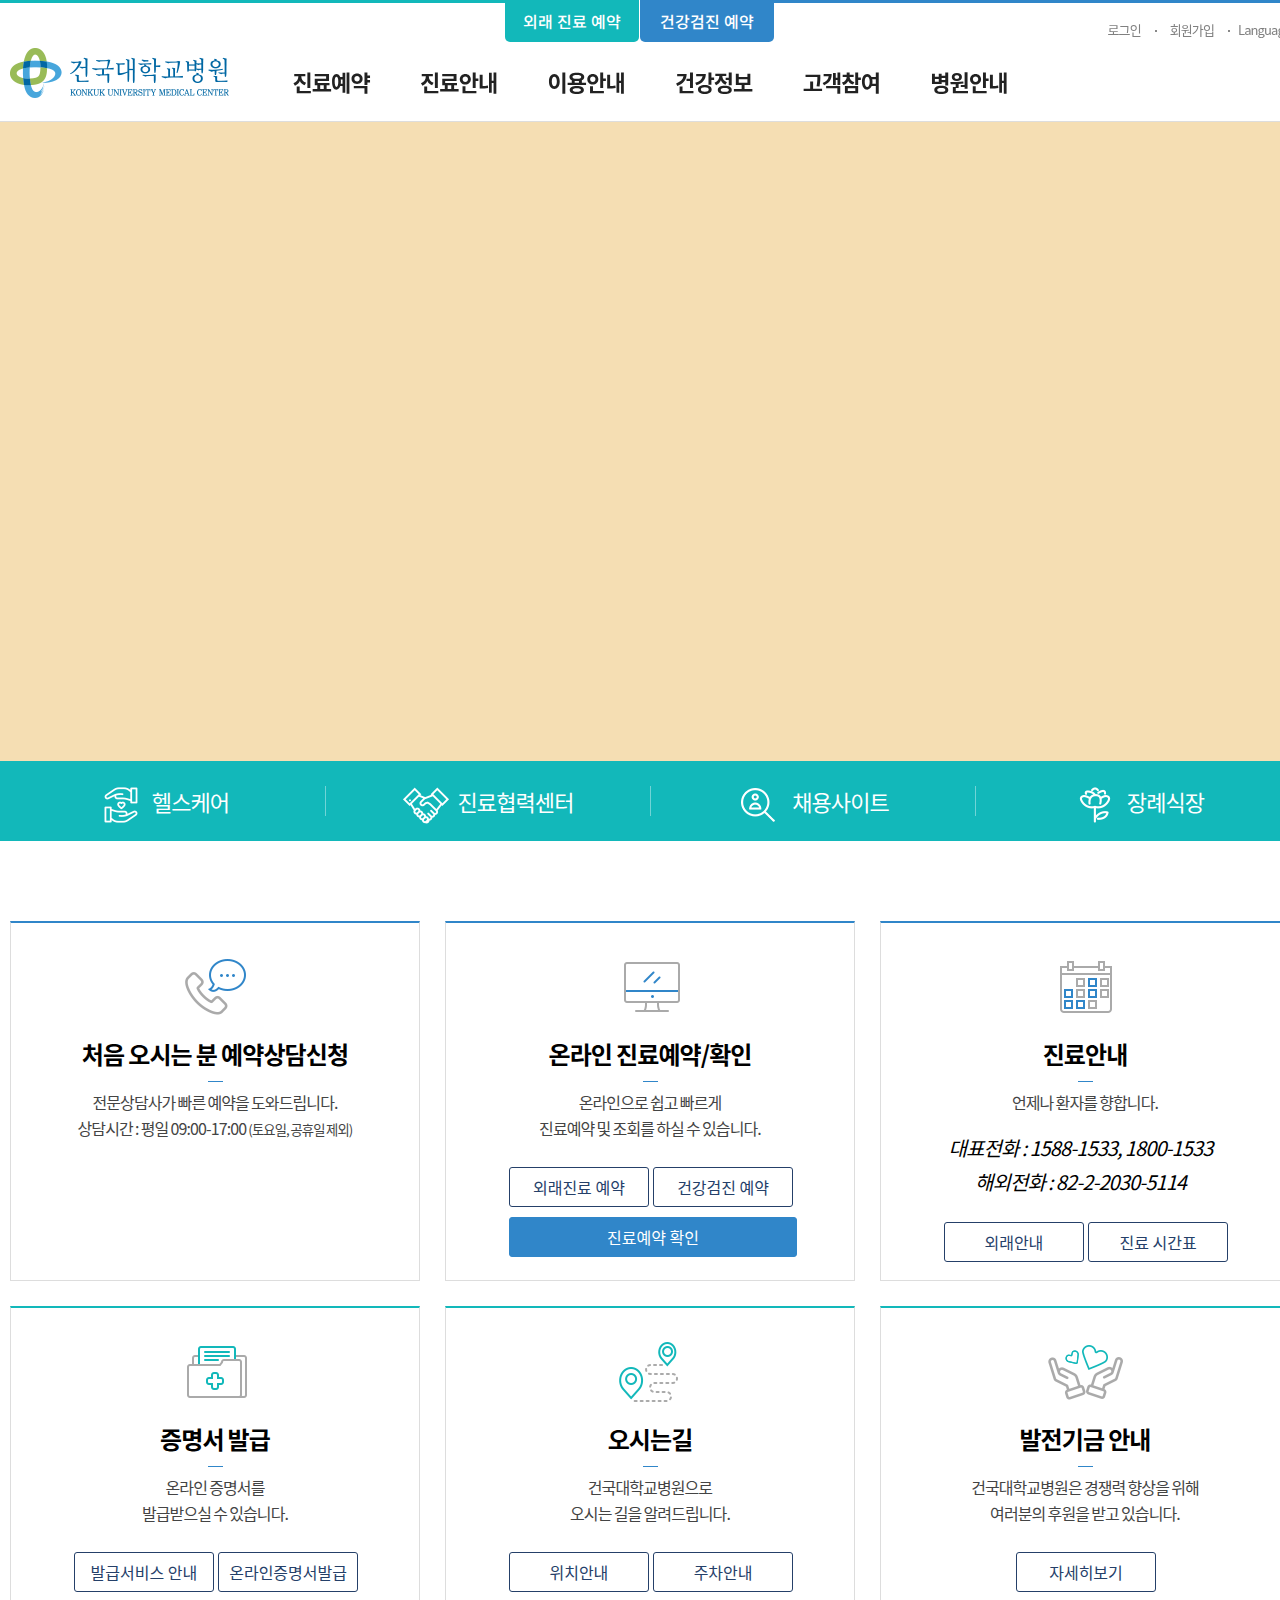
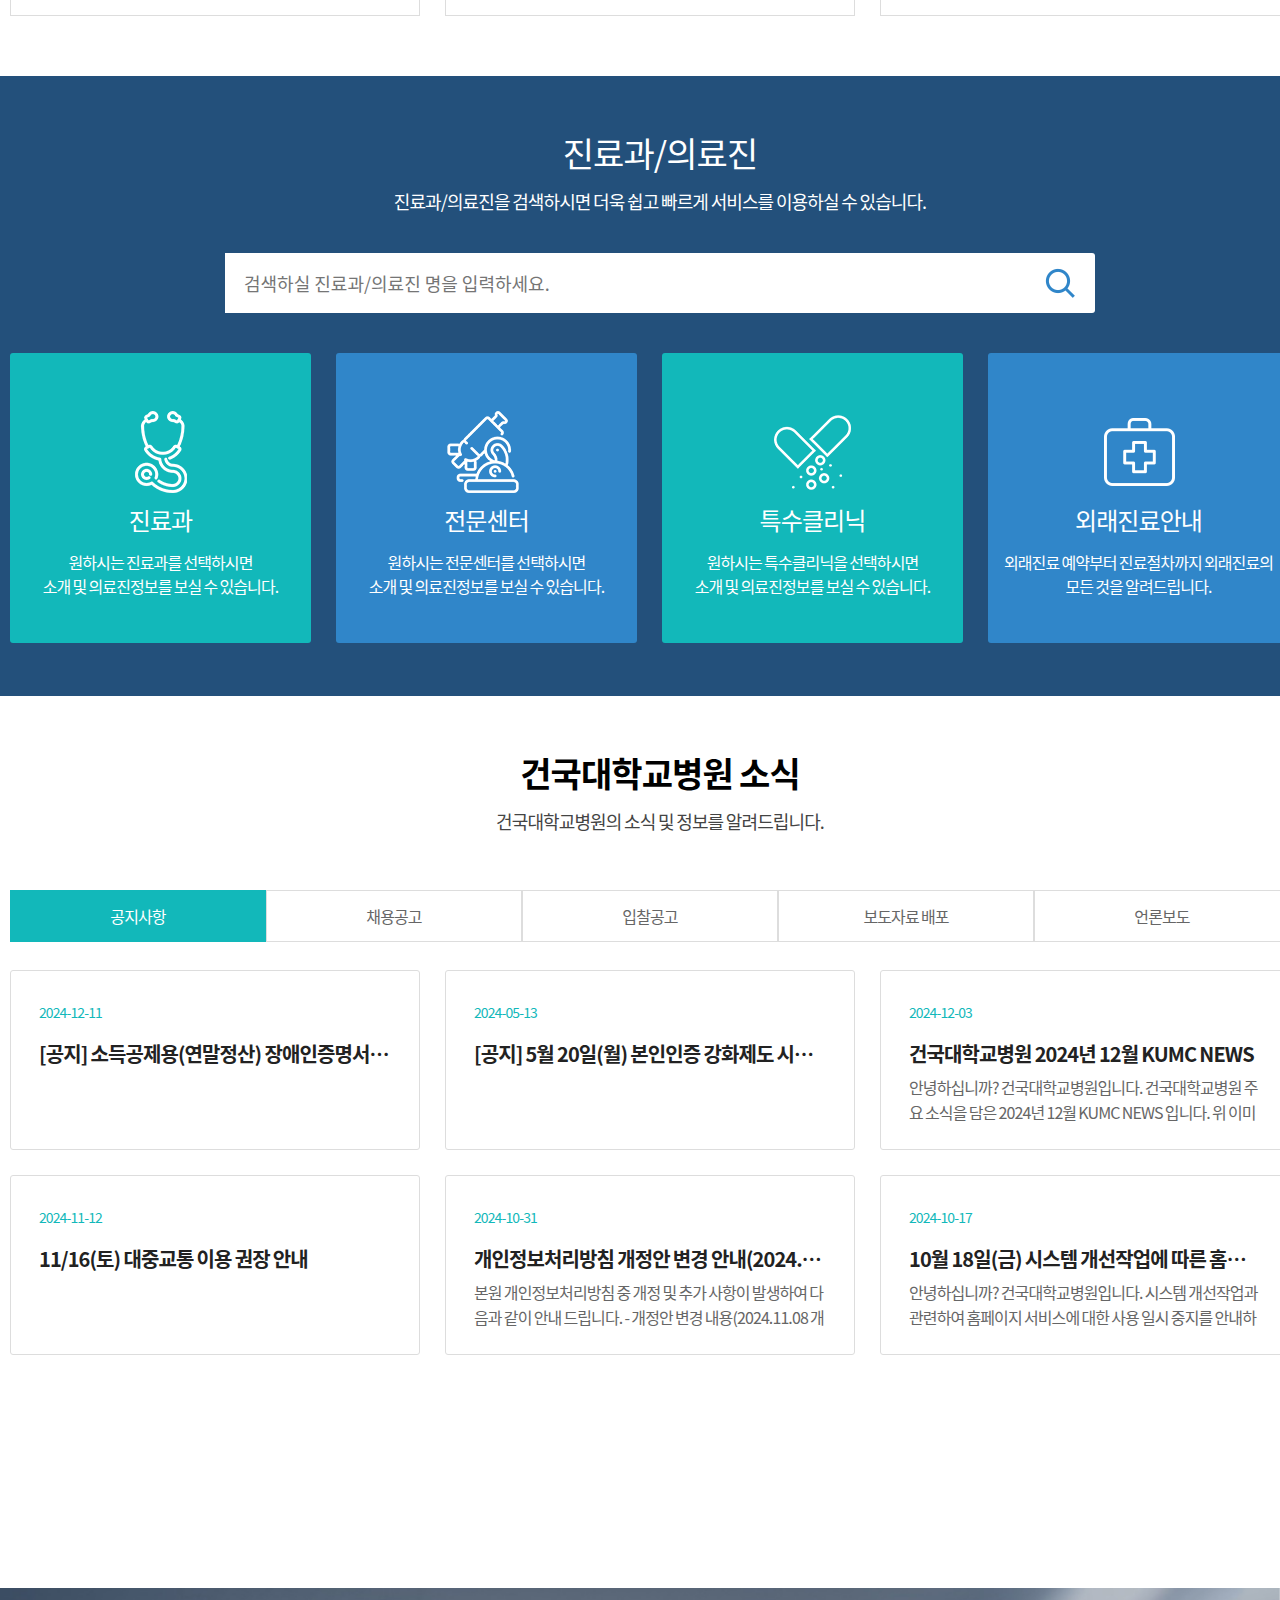
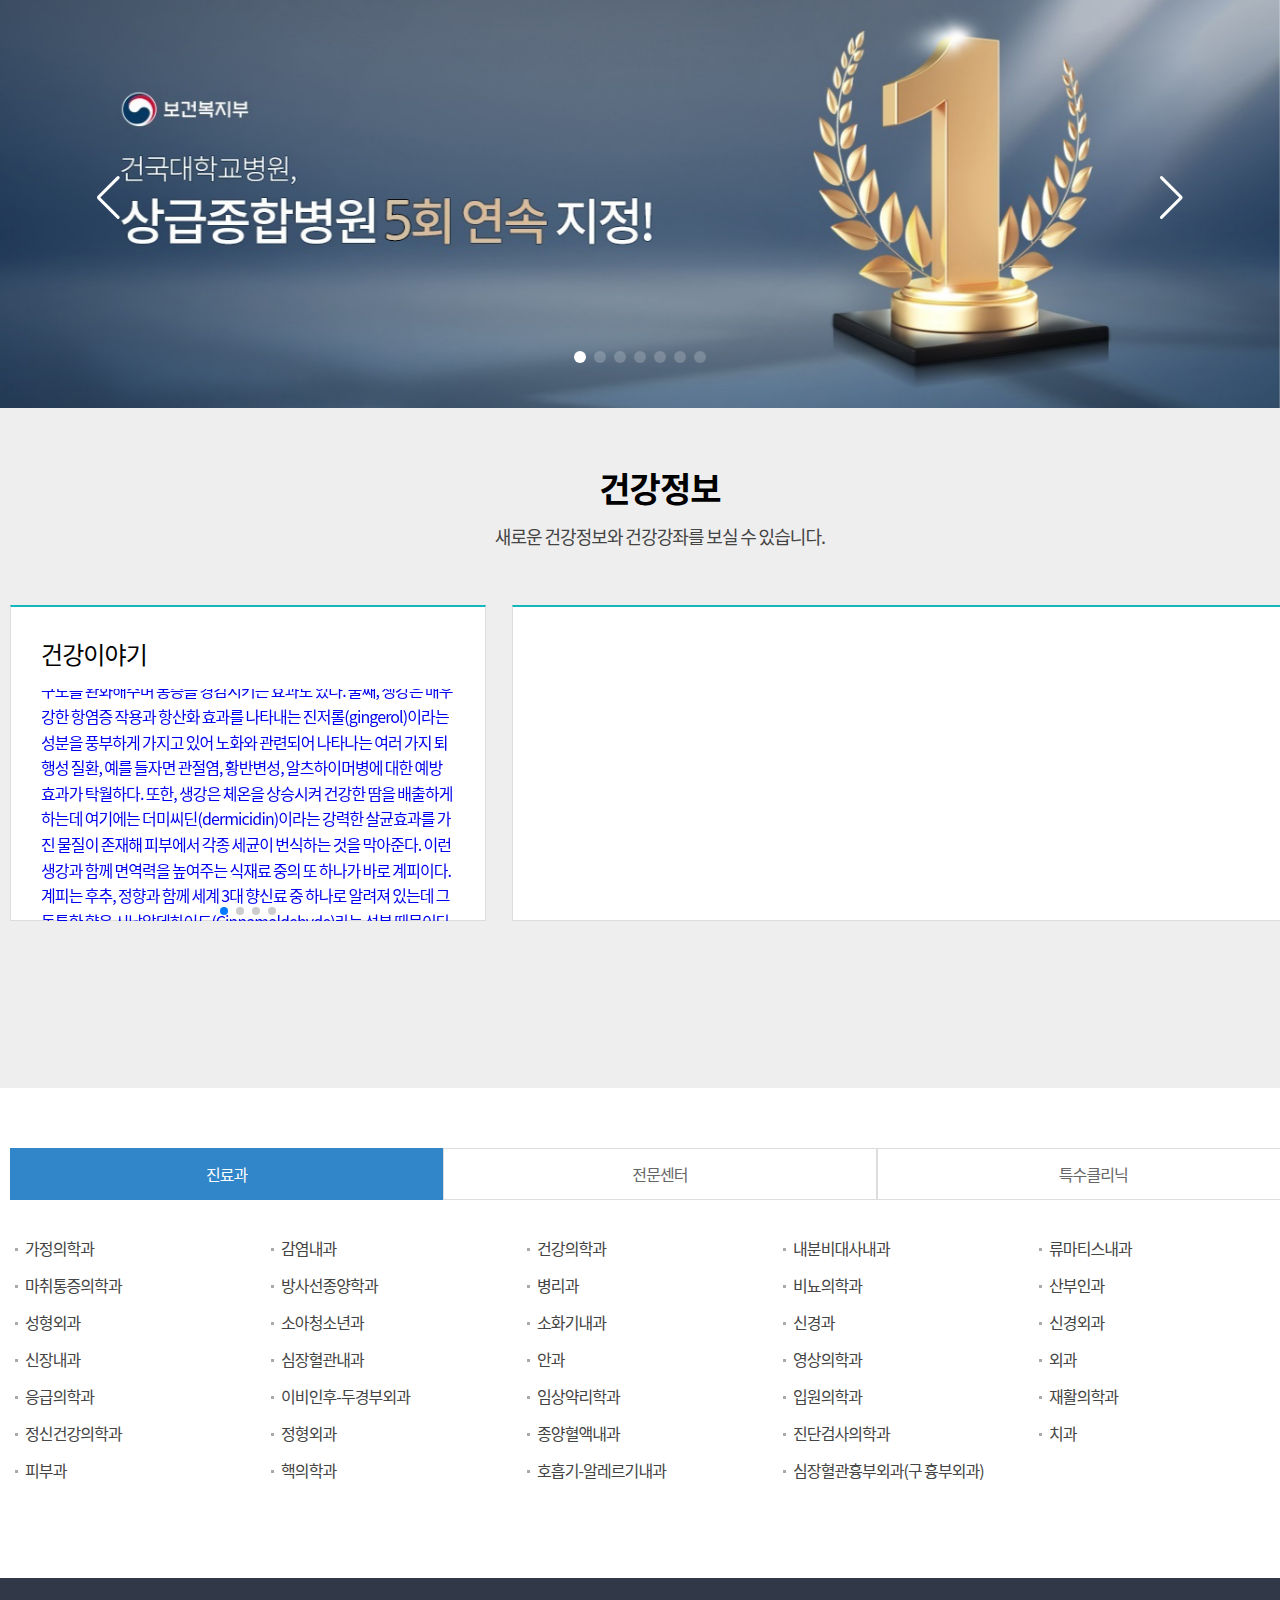
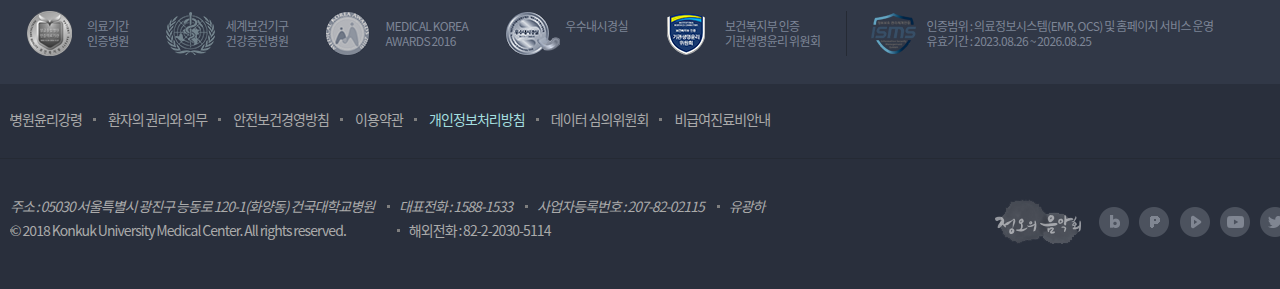
==== index.html @ d21f50d8 "Initial commit" ====
<!DOCTYPE html>
<html lang="en">

<head>
  <meta charset="UTF-8" />
  <meta name="viewport" content="width=device-width, initial-scale=1.0" />
  <title>건국대학교 병원-포폴</title>
  <link rel="stylesheet" href="https://cdn.jsdelivr.net/npm/swiper@11/swiper-bundle.min.css" />
  <link rel="stylesheet" href="./css/style.css" />
  <link rel="stylesheet" href="./css/icon_position.css">
</head>

<body>
  <div id="wrap">
    <header id="header">
      <div class="top-left">
        <button type="button" class="top-btn1">외래 진료 예약</button>
      </div>
      <div class="top-right">
        <button type="button" class="top-btn2">건강검진 예약</button>
      </div>
      <div class="inner">
        <h1 class="logo">
          <a href="./index.html"><img src="./img/logo.png" alt="건국대학교 병원 로고" /></a>
        </h1>
        <ul class="topmenu">
          <li><a href="#">로그인</a></li>
          <li><a href="#">회원가입</a></li>
          <li class="lang"><a href="#">Language</a></li>
        </ul>
        <nav id="gnb">
          <ul class="mainmenu">
            <li>
              <a href="#">진료예약</a>
              <div class="submenu-wrap" data-height="250">
                <div class="inner">
                  <div class="submenu">
                    <h3>진료예약</h3>
                    <div class="des">
                      <ul>
                        <li><a href="#">진료예약</a></li>
                      </ul>
                    </div>
                  </div>
                </div>
              </div>
            </li>
            <li>
              <a href="./List.html">진료안내</a>
              <div class="submenu-wrap" data-height="400">
                <div class="inner">
                  <div class="submenu">
                    <h3>진료안내</h3>
                    <div class="des">
                      <ul>
                        <li><a href="#">진료안내</a></li>
                      </ul>
                    </div>
                  </div>
                </div>
              </div>
            </li>
            <li>
              <a href="#">이용안내</a>
              <div class="submenu-wrap" data-height="380">
                <div class="inner">
                  <div class="submenu">
                    <h3>이용안내</h3>
                    <div class="des">
                      <ul>
                        <li><a href="#">이용안내</a></li>
                      </ul>
                    </div>
                  </div>
                </div>
              </div>
            </li>
            <li>
              <a href="#">건강정보</a>
              <div class="submenu-wrap" data-height="600">
                <div class="inner">
                  <div class="submenu">
                    <h3>건강정보</h3>
                    <div class="des">
                      <ul>
                        <li><a href="#">건강정보</a></li>
                      </ul>
                    </div>
                  </div>
                </div>
              </div>
            </li>
            <li>
              <a href="#">고객참여</a>
              <div class="submenu-wrap" data-height="300">
                <div class="inner">
                  <div class="submenu">
                    <h3>고객참여</h3>
                    <div class="des">
                      <ul>
                        <li><a href="#">고객참여</a></li>
                      </ul>
                    </div>
                  </div>
                </div>
              </div>
            </li>
            <li>
              <a href="#">병원안내</a>
              <div class="submenu-wrap" data-height="500">
                <div class="inner">
                  <div class="submenu">
                    <h3>병원안내</h3>
                    <div class="des">
                      <ul>
                        <li><a href="#">병원안내</a></li>
                      </ul>
                    </div>
                  </div>
                </div>
              </div>
            </li>
          </ul>         
        </nav>
      </div>
    </header>
    <section id="slider">
      <div class="inner">
        <div class="mov-wrap">
          <div class="mainvideo">
            <video loop autoplay muted>
              <source src="./img/test.mp4" type="video/mp4">
            </video>
          </div>          
        </div>
      </div>
      <div class="sub-menu">
        <ul>
          <li><a href="#" class="img-01">헬스케어</a></li>
          <li><a href="#" class="img-02">진료협력센터</a></li>
          <li><a href="#" class="img-03">채용사이트</a></li>
          <li><a href="#" class="img-04">장례식장</a></li>
        </ul>
      </div>
    </section>
    <main id="content">
      <div class="inner">
        <div class="box-wrap">
          <div class="box">
            <h2 class="icon01">처음 오시는 분 예약상담신청</h2>
            <p>
              전문상담사가 빠른 예약을 도와드립니다. <br />
              상담시간 : 평일 09:00-17:00 <small>(토요일, 공휴일 제외)</small>
            </p>
            <div class="form">
              <form action="" method="post">
                <!-- form 만들어야 됨 -->
            </div>
          </div>
          <div class="box">
            <h2 class="icon02">온라인 진료예약/확인</h2>
            <p>
              온라인으로 쉽고 빠르게 <br />
              진료예약 및 조회를 하실 수 있습니다.
            </p>
            <div class="btnwrap">
              <div class="btn-T">
                <button type="button" class="button">외래진료 예약</button>
                <button type="button" class="button">건강검진 예약</button>
              </div>
              <div class="btn-B">
                <button type="button" class="button">진료예약 확인</button>
              </div>
            </div>
          </div>
          <div class="box">
            <h2 class="icon03">진료안내</h2>
            <p>
              언제나 환자를 향합니다.
            </p>
            <p class="num">
              <em>대표전화 : 1588-1533, 1800-1533</em><br>
              <em>해외전화 : 82-2-2030-5114</em>
            </p>
            <div class="btnwrap">
              <div class="btn-T">
                <button type="button" class="button">외래안내</button>
                <button type="button" class="button">진료 시간표</button>
              </div>
            </div>
          </div>
        </div>
        <div class="box-wrap bottom">
          <div class="box">
            <h2 class="icon04">증명서 발급</h2>
            <p>
              온라인 증명서를 <br> 발급받으실 수 있습니다.
            </p>
            <div class="btnwrap">
              <div class="btn-T">
                <button type="button" class="button">발급서비스 안내</button>
                <button type="button" class="button">온라인증명서발급</button>
              </div>
            </div>
          </div>
          <div class="box">
            <h2 class="icon05">오시는길</h2>
            <p>
              건국대학교병원으로 <br> 오시는 길을 알려드립니다.
            </p>
            <div class="btnwrap">
              <div class="btn-T">
                <button type="button" class="button">위치안내</button>
                <button type="button" class="button">주차안내</button>
              </div>
            </div>
          </div>
          <div class="box">
            <h2 class="icon06">발전기금 안내</h2>
            <p>
              건국대학교병원은 경쟁력 향상을 위해 <br> 여러분의 후원을 받고 있습니다.
            </p>
            <div class="btnwrap">
              <div class="btn-T">
                <button type="button" class="button">자세히보기</button>
              </div>
            </div>
          </div>
        </div>
      </div>
    </main>
    <main id="content2">
      <div class="inner">
        <div class="head">
          <h2>진료과/의료진</h2>
          <p>진료과/의료진을 검색하시면 더욱 쉽고 빠르게 서비스를 이용하실 수 있습니다.</p>
        </div>
        <div class="form">
          <fieldset>
            <legend>진료과/의료진 검색</legend>
            <input type="text" placeholder="검색하실 진료과/의료진 명을 입력하세요.">
            <button type="button">검색</button>
          </fieldset>
        </div>
        <div class="box-wrap">
          <a href="#" class="box">
            <h3 class="icon01">진료과</h3>
            <p>
              원하시는 진료과를 선택하시면 <br>
              소개 및 의료진정보를 보실 수 있습니다.
            </p>
          </a>
          <a href="#" class="box bg">
            <h3 class="icon02">전문센터</h3>
            <p>
              원하시는 전문센터를 선택하시면 <br>
              소개 및 의료진정보를 보실 수 있습니다.
            </p>
          </a>
          <a href="#" class="box">
            <h3 class="icon03">특수클리닉</h3>
            <p>
              원하시는 특수클리닉을 선택하시면 <br>
              소개 및 의료진정보를 보실 수 있습니다.
            </p>
          </a>
          <a href="#" class="box bg">
            <h3 class="icon04">외래진료안내</h3>
            <p>외래진료 예약부터 진료절차까지 외래진료의 <br>모든 것을 알려드립니다.
            </p>
          </a>

        </div>
      </div>
    </main>
    <div id="news">
      <div class="inner">
        <div class="head">
          <h2>건국대학교병원 소식</h2>
          <p>건국대학교병원의 소식 및 정보를 알려드립니다.</p>
        </div>
        <ul class="tab-menu">
          <li><a href="#" class="active">공지사항</a></li>
          <li><a href="#">채용공고</a></li>
          <li><a href="#">입찰공고</a></li>
          <li><a href="#">보도자료 배포</a></li>
          <li><a href="#">언론보도</a></li>
        </ul>
        <div id="section-wrap">
          <section class="tab-cont">
            <a href="#">
              <span>2024-12-11</span>
              <strong>[공지] 소득공제용(연말정산) 장애인증명서 온라인 발급 안내</strong>
            </a>
            <a href="#">
              <span>2024-05-13</span>
              <strong>[공지] 5월 20일(월) 본인인증 강화제도 시행 안내</strong>
            </a>
            <a href="#">
              <span>2024-12-03</span>
              <strong>건국대학교병원 2024년 12월 KUMC NEWS</strong>
              <p>
                안녕하십니까? 건국대학교병원입니다.
                건국대학교병원 주요 소식을 담은 2024년 12월&nbsp;KUMC NEWS 입니다.
                위 이미지를 클릭하여 영상으로 만나보세요.</p>
            </a>
            <a href="#">
              <span>2024-11-12</span>
              <strong>11/16(토) 대중교통 이용 권장 안내</strong>
            </a>
            <a href="#">
              <span>2024-10-31</span>
              <strong>개인정보처리방침 개정안 변경 안내(2024.11.08 개정안)</strong>
              <p>
                본원 개인정보처리방침 중 개정 및 추가 사항이 발생하여 다음과 같이 안내 드립니다.
                - 개정안 변경 내용(2024.11.08 개정안)
                * 개정사항 1
                항목 : 제1조 개인정보 처리 목적, 수집 항목, 보유 및 이용기간
                병원은 개인정보보호법 제15조 제1항 제2호(법률에 특별한 규정) 및 개인정보보호법 제15조 제1항 제4호(계약의 이행)의 목적으로 다음의 개인정보 항목을 정보주체 동의 없이 아래의
                근거에 따라 처리할 수 있습니다.</p>
            </a>
            <a href="#">
              <span>2024-10-17</span>
              <strong>10월 18일(금) 시스템 개선작업에 따른 홈페이지 서비스 안내</strong>
              <p>
                안녕하십니까? 건국대학교병원입니다.
                시스템 개선작업과 관련하여 홈페이지 서비스에 대한 사용 일시 중지를 안내하오니 참고하시기 바랍니다. 고객님들의 양해를 부탁드리며 다음 내용을 참고하셔서 병원 이용에 불편 없으시기
                바랍니다.</p>
            </a>
          </section>
          <section class="tab-cont">
            <p>222222222lslslslslslslsl</p>
          </section>
          <section class="tab-cont">
            <p>33333333333lslslslslslslsl</p>
          </section>
          <section class="tab-cont">
            <p>4444444444lslslslslslslsl</p>
          </section>
          <section class="tab-cont">
            <p>55555555555lslslslslslslsl</p>
          </section>
        </div>
      </div>
    </div>
    <div class="swiper middle-banner">
      <div class="swiper-wrapper">
        <div class="swiper-slide"><img src="./img/slider-bg/bg1.jpg" alt="보건복지부 "></div>
        <div class="swiper-slide"><img src="./img/slider-bg/bg2.jpg" alt="로봇수술 "></div>
        <div class="swiper-slide"><img src="./img/slider-bg/bg3.jpg" alt="중앙일보 "></div>
        <div class="swiper-slide"><img src="./img/slider-bg/bg4.png" alt="네이버체결 "></div>
        <div class="swiper-slide"><img src="./img/slider-bg/bg5.jpg" alt="소개"></div>
        <div class="swiper-slide"><img src="./img/slider-bg/bg6.jpg" alt="설립자"></div>
        <div class="swiper-slide"><img src="./img/slider-bg/bg7.jpg" alt="지하철역"></div>
      </div>
      <div class="swiper-button-next"></div>
      <div class="swiper-button-prev"></div>
      <div class="swiper-pagination"></div>
    </div>
    <div id="health-info">
      <div class="inner">
        <div class="head">
          <h2>건강정보</h2>
          <p>새로운 건강정보와 건강강좌를 보실 수 있습니다.</p>
        </div>
        <div class="box-wrap">
          <div class="box">
            <h3>건강이야기</h3>
            <div class="swiper health-banner">
                <div class="swiper-wrapper">
                  <div class="swiper-slide">
                    <a href="#"><img src="./img/health-info/left-box/img01.jpg" alt="채소img">
                  <strong>생강과 계피로 면역력 키우기</strong>
                    음식의 감칠맛과 향을 더해주는 생강은 예로부터 약재로도 사용되어 왔는데 경험적으로 감기 기운을 물리쳐주고 배탈의 증상을 완화시켜주는 것은 잘 알려진 사실이다. 많은 임상연구에서 생강은 첫째, 비만과 당뇨, 심장병의 위험도를 낮추고 전반적인 사망률을 감소시켜주고 있음이 밝혀졌다. 생강에 함유되어 있는 페놀성분 때문인데 이는 위장관 기능을 안정시켜주고 임신에 의한 오심 구토를 완화해주며 통증을 경감시키는 효과도 있다. 둘째, 생강은 매우 강한 항염증 작용과 항산화 효과를 나타내는 진저롤(gingerol)이라는 성분을 풍부하게 가지고 있어 노화와 관련되어 나타나는 여러 가지 퇴행성 질환, 예를 들자면 관절염, 황반변성, 알츠하이머병에 대한 예방 효과가 탁월하다.  
                    또한, 생강은 체온을 상승시켜 건강한 땀을 배출하게 하는데 여기에는 더미씨딘(dermicidin)이라는 강력한 살균효과를 가진 물질이 존재해 피부에서 각종 세균이 번식하는 것을 막아준다. 
                    이런 생강과 함께 면역력을 높여주는 식재료 중의 또 하나가 바로 계피이다. 계피는 후추, 정향과 함께 세계 3대 향신료 중 하나로 알려져 있는데 그 독특한 향은 시남알데하이드(Cinnamaldehyde)라는 성분 때문이다. 계피는 생강과 유사하게 위장강화효과, 살균효과, 감기치료, 생리통 완화 등을 나타내는데 최근에는 이런 고전적 효과를 뛰어 넘는 획기적인 연구 결과들이 우리를 놀라게 한다. PLos ONE이라는 저명한 과학 학술지에 발표된 연구에 의하면 계피가 실험 대상 생물의 수명을 14.5% 연장시켰다. 또 다른 연구에서는 계피의 주성분이 알츠하이머병을 일으키는 아밀로이드 생성을 억제하고 신경세포를 사멸시키는 타우 단백질의 엉킴을 방해하는 것이 밝혀졌다. 이와 같은 사실은 계피의 유효 성분이 알츠하이머병 치료제로 개발될 가능성이 있음을 시사하고 있다.
                    또한 2010년 5월 Journal of Diabetes Science and Technology에 발표된 리챠드 앤더슨 박사팀의 연구에 의하면 계피는 인슐린저항성을 개선시켜 제 2형 당뇨와 대사증후군을 예방하는 효과를 나타내기도 한다. 
                     생강과 계피를 우려낸, 따뜻한 차한잔으로 면역력을 회복시키고 감기와는 담을 쌓아보자. 더구나 생명을 연장해주며 당뇨와 알츠하이머병을 예방할 수있는 성분을 가지고 있다고 하니 꾸준히 복용하여 치매 걱정 없이 건강한 노년을 누릴 수 있는 기회를 가져볼 일이다. 우리 몸의 면역력도 높이고 치매를 예방할 수 있다면 금상첨화가 아니겠는가.
							      </a></div>
                  <div class="swiper-slide">Slide 2</div>
                  <div class="swiper-slide">Slide 3</div>
                  <div class="swiper-slide">Slide 4</div>
                </div>
                <div class="swiper-pagination"></div>
              </div>
          </div>
          <div class="box"></div>
        </div>
      </div>
    </div>
    <footer id="footer">
      <div class="footer-menu">
        <div class="inner">
          <ul class="tab-menu">
            <li><a href="#" class="active">진료과</a></li>
            <li><a href="#">전문센터</a></li>
            <li><a href="#">특수클리닉</a></li>
          </ul>
          <div id="section-wrap">
            <section class="tab-list">
              <ul>
                <li><a href="#">가정의학과</a></li>
                <li><a href="#">감염내과</a></li>
                <li><a href="#">건강의학과</a></li>
                <li><a href="#">내분비대사내과</a></li>
                <li><a href="#">류마티스내과</a></li>
                <li><a href="#">마취통증의학과</a></li>
                <li><a href="#">방사선종양학과</a></li>
                <li><a href="#">병리과</a></li>
                <li><a href="#">비뇨의학과</a></li>
                <li><a href="#">산부인과</a></li>
                <li><a href="#">성형외과</a></li>
                <li><a href="#">소아청소년과</a></li>
                <li><a href="#">소화기내과</a></li>
                <li><a href="#">신경과</a></li>
                <li><a href="#">신경외과</a></li>
                <li><a href="#">신장내과</a></li>
                <li><a href="#">심장혈관내과</a></li>
                <li><a href="#">안과</a></li>
                <li><a href="#">영상의학과</a></li>
                <li><a href="#">외과</a></li>
                <li><a href="#">응급의학과</a></li>
                <li><a href="#">이비인후-두경부외과</a></li>
                <li><a href="#">임상약리학과</a></li>
                <li><a href="#">입원의학과</a></li>
                <li><a href="#">재활의학과</a></li>
                <li><a href="#">정신건강의학과</a></li>
                <li><a href="#">정형외과</a></li>
                <li><a href="#">종양혈액내과</a></li>
                <li><a href="#">진단검사의학과</a></li>
                <li><a href="#">치과</a></li>
                <li><a href="#">피부과</a></li>
                <li><a href="#">핵의학과</a></li>
                <li><a href="#">호흡기-알레르기내과</a></li>
                <li><a href="#">심장혈관흉부외과(구 흉부외과)</a></li>
              </ul>
            </section>
            <section class="tab-list">
              <ul>
                <li><a href="#">간센터</a></li>
                <li><a href="#">감마나이트센터</a></li>
                <li><a href="#">갑산성암센터</a></li>
                <li><a href="#">뇌졸중센터</a></li>
                <li><a href="#">대동맥혈관센터</a></li>
              </ul>
            </section>
            <section class="tab-list">
              <ul>
                <li><a href="#">건강노화클리닉</a></li>
                <li><a href="#">관상동맥질환클리닉</a></li>
                <li><a href="#">관절염클리닉</a></li>
                <li><a href="#">관절초음파주사클리닉</a></li>
                <li><a href="#">광역학암치료클리닉</a></li>
              </ul>
            </section>
          </div>
        </div>
      </div>
      <div class="footer-mark">
        <div class="inner">
          <ul>
            <li class="icon01">의료기간<br>인증병원</li>
            <li class="icon02">세계보건기구<br>건강증진병원</li>
            <li class="icon03">MEDICAL KOREA<br>AWARDS 2016</li>
            <li class="icon04">우수내시경실</li>
            <li class="icon05">보건복지부 인증<br>기관생명윤리 위원회</li>
            <li class="icon06">인증범위 : 의료정보시스템(EMR, OCS) 및 홈페이지 서비스 운영<br>유효기간 : 2023.08.26 ~ 2026.08.25</li>
          </ul>
        </div>
      </div>
      <div class="footer-link">
        <div class="inner">
          <ul>
            <li><a href="#">병원윤리강령</a></li>
            <li><a href="#">환자의 권리와 의무</a></li>
            <li><a href="#">안전보건경영방침</a></li>
            <li><a href="#">이용약관</a></li>
            <li><a href="#">개인정보처리방침</a></li>
            <li><a href="#">데이터 심의위원회</a></li>
            <li><a href="#">비급여진료비안내</a></li>
          </ul>
          <div class="select-wrap">
            <div class="select-box"></div>
            <div class="select-box"></div>
          </div>
        </div>
      </div>
      <div class="footer-info">
        <div class="inner">
          <address>
            주소 : 05030 서울특별시 광진구 능동로 120-1(화양동) 건국대학교병원
            <p>대표전화 : 1588-1533</p>
            <p>사업자등록번호 : 207-82-02115</p>
            <p>유광하</p>
          </address>
          <p class="copy">© 2018 Konkuk University Medical Center. All rights reserved.
            <span>해외전화 : 82-2-2030-5114</span>
          </p>
          <ul class="sns-link">
            <li><a href="#" class="music"></a></li>
            <li class="sns-icon01"><a href="#"></a></li>
            <li class="sns-icon02"><a href="#"></a></li>
            <li class="sns-icon03"><a href="#"></a></li>
            <li class="sns-icon04"><a href="#"></a></li>
            <li class="sns-icon05"><a href="#"></a></li>
          </ul>
        </div>
      </div>
    </footer>
  </div>
  <script src="https://cdn.jsdelivr.net/npm/swiper@11/swiper-bundle.min.js"></script>
  <script src="./js/jquery_3.5.1.js"></script>
  <script src="./js/common.js"></script>
</body>

</html>
---- css/style.css ----
@charset "UTF-8";
@import url("./icon_position.css");
@import url("https://fonts.googleapis.com/css2?family=Noto+Sans+KR:wght@100..900&display=swap");
/* 초기화값 */
* {
  margin: 0;
  padding: 0;
  font-family: "Noto Sans KR Light", "Noto Sans CJK KR", "Noto Sans KR",
    sans-serif;
  font-weight: 300;
}

body,
html {
  width: 100%;
  min-height: 100%;
}
body {
  color: #666;
  font-size: 16px;
  word-break: break-all;
  word-spacing: -0.5px;
  letter-spacing: -0.9px;
  background-color: #fff;
  font-family: "Noto Sans KR", "Malgun Gothic", "Dotum", sans-serif;
  line-height: 1.6;
  font-weight: 400;
  font-style: normal;
}
ul,
ol {
  list-style: none;
}
a {
  text-decoration: none;
}
/* 공통부분 */
/* 메인페이지 각 content마다 .inner 안 head */
.inner .head {
  margin-bottom: 54px;
  text-align: center;
}
.inner .head h2 {
  color: #000;
  font-size: 34px;
  font-weight: 600;
}
.inner .head p {
  margin-top: 7px;
  color: #444;
  font-size: 18px;
}
#wrap {
  padding-top: 121px;
}
/* #header */
#header {
  position: fixed;
  top: 0;
  left: 0;
  width: 100%;
  height: 121px;
  border-bottom: 1px solid #ddd;
  background-color: #fff;
  transition-duration: 0.1s;
  transition-timing-function: ease-in;
  z-index: 500;
}

/* #header.active {
  border-bottom: 1px solid #12b8ba;
} */

/* header 안 맨 위 버튼 부분 (top-left / right) */
#header .top-left {
  left: 0;
  border-color: #12b8ba;
  text-align: right;
  position: absolute;
  top: 0;
  width: 50%;
  margin-left: -1px;
  z-index: 1;
  border-top: 3px solid #12b8ba;
}
#header .top-right {
  right: 0;
  border-color: #3086c9;
  position: absolute;
  /* margin-right: -1px; */
  top: 0;
  width: 50%;
  z-index: 1;
  border-top: 3px solid #3086c9;
}
#header .top-left button {
  background-color: #12b8ba;
  color: #fff;
  font-family: "Noto Sans KR Medium", "Noto Sans KR", sans-serif;
  font-size: 16px;
  font-weight: 500;
  width: 134px;
  height: 42px;
  margin-top: -3px;
  border-radius: 0 0 5px 5px;
  border: none;
}
#header .top-right button {
  background-color: #3086c9;
  color: #fff;
  font-family: "Noto Sans KR Medium", "Noto Sans KR", sans-serif;
  font-size: 16px;
  font-weight: 500;
  width: 134px;
  height: 42px;
  margin-top: -3px;
  border-radius: 0 0 5px 5px;
  border: none;
}

/* #header .inner */
header .inner {
  position: relative;
  width: 1300px;
  height: 120px;
  margin: 0 auto;
  padding: 40px 10px 0;
  box-sizing: border-box;
}

.inner .logo {
  position: absolute;
  bottom: 10px;
  left: 10px;
  z-index: 1;
}

.inner ul.topmenu {
  position: absolute;
  top: 12px;
  right: 10px;
  z-index: 1;
}
.inner ul.topmenu li {
  float: left;
  position: relative;
  margin-left: 14px;
  padding-left: 15px;
}
.inner ul.topmenu li:first-child {
  margin-left: 0;
  padding-left: 0;
}
.inner ul.topmenu li:first-child:before {
  display: none;
}
.inner ul.topmenu li a {
  display: inline-block;
  height: 35px;
  color: gray;
  font-size: 13px;
  line-height: 35px;
}
.inner ul.topmenu li::before {
  content: "";
  position: absolute;
  width: 2px;
  height: 2px;
  background-color: #888;
  top: 18px;
  left: 0;
}
.inner ul.topmenu li.lang {
  padding-left: 10px;
}
.inner ul.topmenu li.lang > a:after {
  content: "";
  position: absolute;
  top: 18px;
  right: -15px;
  width: 7px;
  height: 5px;
  background: url("../img/header/language_icon.png") no-repeat -24px 0;
}

/* #gnb */
#gnb {
  position: relative;
  height: 80px;
  padding: 0 220px;
}
#gnb ul.mainmenu {
  text-align: center;
  height: 100%;
}
#gnb ul.mainmenu > li {
  display: inline-block;
  margin: 14px;
}
#gnb ul.mainmenu > li > a {
  color: #222;
  font-size: 22px;
  font-weight: 600;
  display: inline-block;
  padding: 10px;
}

/* 
#gnb .submenu .inner .list {
  float: left;
  position: relative;
  width: 209px;
  height: 96px;
}
#gnb .list > ul {
  margin: 25px 20px;
  height: 26px;
}
#gnb .list > ul:first-child {
  margin-top: 45px;
}
#gnb .list > ul > li > a {
  color: #222;
  font-size: 18px;
  font-weight: 600;
}
#gnb .list:before {
  content: "";
  position: absolute;
  top: 50px;
  bottom: 0;
  left: 0;
  width: 1px;
  background-color: #ddd;
}
#gnb .submenu-tabBtn {
  position: absolute;
  top: 163px;
  left: 0;
  z-index: 1;
  width: 160px;
}
#gnb .submenu-tabBtn li {
  margin-top: 14px;
}
#gnb .submenu-tabBtn li a {
  color: #888;
  font-size: 18px;
  font-weight: 500;
  display: block;
  height: 40px;
  padding: 0 20px;
  line-height: 40px;
  transition: all 0.2s;
}
#gnb .submenu-tabBtn li.active a {
  color: #fff;
  background-color: #12b8ba;
}

#gnb ul.mainmenu > li.active .submenu {
  display: block;
  border-bottom: 2px solid #12b8ba;
}
#gnb ul.mainmenu > li .submenu {
  display: none;
} */

/* gnb 안 submenu 디자인 */
.submenu-wrap {
  position: absolute;
  left: 0;
  width: 100%;
  display: none;
  z-index: 100;
}
.submenu-wrap .inner {
  width: 1300px;
  margin: 0 auto;
}

.submenu-wrap .inner .submenu {
  overflow: hidden;
}
.submenu-wrap .inner .submenu h3 {
  float: left;
  color: #12b8ba;
  font-size: 32px;
  font-weight: 700;
  width: 250px;
  box-sizing: border-box;
}

.submenu-wrap .inner .submenu .des {
  float: left;
  width: calc(100% - 250px);
  box-sizing: border-box;
  border-left: 1px solid #e4e4e4;
  line-height: 2.7;
}

.submenu-wrap .inner .submenu .des ul li {
  margin-left: 20px;
}
.submenu-wrap .inner .submenu .des ul li a {
  color: #222;
  font-size: 18px;
  font-weight: 600;
}
/* 진료 안내 서브메뉴 */
.submenu-wrap .inner .submenu.sec .des > ul > li {
  float: left;
  position: relative;
  line-height: 2.7;
  width: 20%;
}
.submenu-wrap .inner .submenu.sec .des > ul > li::before {
  content: '';
  position: absolute;
  top: 20px;
  left: -15px;
  width: 3px;
  height: 3px;
  border-radius: 50%;
  background-color: #71d4d6;
}
.submenu-wrap .inner .submenu.sec .des > ul > li > a {
  color: rgb(136, 136, 136);
  font-size: 16px;
  font-weight: 400;
}
.submenu-wrap .inner .submenu h3 {
  float: left;
  color: #12b8ba;
  font-size: 32px;
  font-weight: 700;
  width: 150px;
  box-sizing: border-box;
}
.submenu-wrap .inner .submenu.sec .des {
  float: left;
  width: calc(100% - 150px);
  box-sizing: border-box;
  border-left: 1px solid #e4e4e4;
  line-height: 2.7;
}
.submenu-wrap .inner .submenu.sec .des .submenu-cont {
  height: 342px;
  float: right;
  position: relative;
  width: 209px;
  border-left: 1px solid #e4e4e4;
}

/* 진료안내 오른쪽 서브메뉴 or 이용안내 서브메뉴 */
.submenu-wrap .inner .submenu .des .submenu-cont {
  height: 342px;
  float: left;
  position: relative;
  width: 209px;
  border-left: 1px solid #e4e4e4;
}
.submenu-wrap .inner .submenu .des .submenu-cont > ul {
  margin-left: 20px;
}
.submenu-wrap .inner .submenu .des .submenu-cont ul > li{
  margin-left: 0;
}
.submenu-wrap .inner .submenu .des .submenu-cont > ul > li > ul > li {
margin-top: -10px;
}
.submenu-wrap .inner .submenu .des .submenu-cont > ul > li > ul > li > a{
  color: #888;
  font-size: 15px;
  font-weight: 400;
}

/* #slider */
#slider {
  max-width: 1720px;
  height: 640px;
  margin: 0 auto;
  background-color: wheat;
}

.mainvideo{
  position: relative;
  height: 640px;
}

.mainvideo video {
  position: absolute;  
  right: 0;
  bottom: 0;
  min-width: 100%; 
  min-height: 100%;
}

/* #slider .sub-menu */
#slider .sub-menu {  
  width: 100%;
  height: 80px;
  background-color: #12b8ba;
}
#slider .sub-menu ul {
  width: 1300px;
  margin: 0 auto;
}
#slider .sub-menu ul li {
  float: left;
  position: relative;
}
#slider .sub-menu ul li a {
  display: block;
  width: calc(1300px / 4);
  height: 80px;
  line-height: 80px;
  color: #fff;
  font-size: 22px;
  text-align: center;
}
#slider .sub-menu ul li a::before {
  content: "";
  display: inline-block;
  overflow: hidden;
  vertical-align: middle;
  width: 48px;
  height: 40px;
  margin-right: 8px;
  background: url("../img/main-banner/spr_icon_main.png") no-repeat;
}

#slider .sub-menu ul li:after {
  content: "";
  position: absolute;
  top: 25px;
  left: 0;
  width: 1px;
  height: 30px;
  background: #71d4d6;
}
#slider .sub-menu ul li:first-child:after {
  display: none;
}

/* #content01 */
#content {
  margin-top: 100px;
  padding: 60px 0;
}
#content .inner {
  width: 1300px;
  margin: 0 auto;
  padding: 0 10px;
}
/* #content .inner */
#content .inner .box-wrap {
  width: 1280px;
  height: 360px;
  margin-bottom: 25px;
}
#content .inner .box-wrap .box {
  width: 410px;
  height: 360px;
  padding: 24px 60px 0;
  box-sizing: border-box;
  border: 1px solid #ddd;
  text-align: center;
  float: left;
  position: relative;
  margin-left: 25px;
  border-top: 2px solid #12b8ba;
}
#content .inner .box-wrap:first-child .box {
  border-top: 2px solid #3086c9;
}
#content .inner .box-wrap .box:first-child {
  margin-left: 0;
}
#content .inner .box-wrap .box h2 {
  color: #000;
  font-size: 24px;
  font-weight: 700;
}
#content .inner .box-wrap .box h2:before {
  content: "";
  display: block;
  width: 80px;
  height: 80px;
  margin: 0 auto 8px;
  background: url("../img/content01/icon.png") no-repeat;
}
#content .inner .box-wrap .box h2:after {
  content: "";
  display: block;
  width: 15px;
  height: 1px;
  margin: 8px auto;
  background-color: #3086c9;
}
#content .inner .box-wrap .box p {
  margin-bottom: 25px;
  color: #444;
}
#content .inner .box-wrap .box .form {
  position: relative;
  padding-right: 90px;
}

/* .box-wrap.bottom  */
#content .inner .box-wrap.bottom {
  height: 310px;
  margin-bottom: 0;
}
#content .inner .box-wrap.bottom .box {
  height: 310px;
}

/* 공통 버튼 영역 */
.button {
  border: 1px solid #254069;
  display: inline-block;
  vertical-align: middle;
  min-width: 90px;
  height: 40px;
  margin: 0 3px;
  padding: 0 20px;
  border-radius: 3px;
  color: #254069;
  font-size: 16px;
  text-align: center;
  line-height: 38px;
  cursor: pointer;
  background-color: #fff;
}

/* 버튼 영역 */
.btnwrap {
  margin-top: 18px;
}

.btnwrap .btn-T .button {
  min-width: 140px;
  padding: 0;
  margin: 0;
  margin-left: 2px;
}

.btnwrap .btn-B {
  margin-top: 10px;
}
.btnwrap .btn-B .button {
  min-width: 288px;
  border-color: #3086c9;
  background-color: #3086c9;
  color: #fff;
  padding: 0;
}

.box p.num {
  width: 288px;
  color: #000;
  font-size: 22px;
  font-weight: 400;
  margin: -12px auto 0;
  text-align: center;
  line-height: 1.55;
}
.box p.num em {
  margin-right: 9px;
  font-size: 20px;
  color: #000;
}

/* #content2 */
#content2 {
  padding: 50px 0 60px;
  background-color: #23507b;
  width: 100%;
  height: 620px;
  box-sizing: border-box;
}

#content2 .inner {
  width: 1300px;
  height: 510px;
  margin: 0 auto;
  padding: 0 10px;
}
#content2 .inner .head {
  margin-bottom: 37px;
  text-align: center;
}
#content2 .inner .head h2 {
  color: #fff;
  font-size: 34px;
  font-weight: 500;
}
#content2 .inner .head p {
  color: #fff;
  font-size: 18px;
  margin-top: 7px;
}
/* #content2 검색창 */
#content2 .inner .form {
  position: relative;
  width: 870px;
  margin: 0 auto 40px;
}
#content2 .inner .form legend {
  display: none;
}
#content2 .inner .form fieldset {
  position: relative;
  padding-right: 70px;
  border-radius: 3px;
  background-color: #fff;
  height: 60px;
  border: none;
}
#content2 .inner .form input {
  width: 100%;
  height: 60px;
  padding: 0 19px;
  border: 0;
  color: #666;
  font-size: 18px;
  line-height: 60px;
}
#content2 .inner .form button {
  overflow: hidden;
  position: absolute;
  top: 0;
  right: 0;
  width: 70px;
  height: 60px;
  text-indent: -9999px;
  background: url("../img/content2/spr_button.png") no-repeat 0 0;
  border: none;
}
/* #content2 .inner */
#content2 .inner .box-wrap {
  width: 100%;
  height: 290px;
  overflow: hidden;
}
#content2 .inner .box-wrap .box {
  float: left;
  width: 301px;
  height: 290px;
  border-radius: 3px;
  color: #aaa;
  text-align: center;
  background-color: #12b8ba;
  margin-left: 25px;
}
#content2 .inner .box-wrap .box:first-child {
  margin-left: 0;
}
#content2 .inner .box-wrap h3 {
  color: #fff;
  font-size: 24px;
  font-weight: 500;
  margin-top: 50px;
}

#content2 .inner .box-wrap p {
  margin-top: 10px;
  color: #fff;
  line-height: 1.5;
}
#content2 .inner .box-wrap h3:before {
  content: "";
  display: block;
  width: 90px;
  height: 90px;
  margin: 0 auto 8px;
  background: url("../img/content2/spr_icon_main.png") no-repeat;
}
/* .box-wrap.bg */
#content2 .inner .box-wrap .box.bg {
  background-color: #3086c9;
}

/* #news */
#news {
  height: 748px;
  padding: 50px 0 94px;
}
#news .inner {
  width: 1300px;
  height: 600px;
  margin: 0 auto;
  padding: 0 10px;
}
/* #news ul.tab-menu */
#news ul.tab-menu {
  position: relative;
  margin-bottom: 30px;
  display: flex;
  height: 50px;
  width: 1280px;
}
#news ul.tab-menu li {
  width: 20%;
}
#news ul.tab-menu li a {
  display: block;
  border: 1px solid #ddd;
  height: 50px;
  line-height: 50px;
  color: #666;
  font-size: 16px;
  text-align: center;
}
#news ul.tab-menu li a.active {
  position: relative;
  z-index: 1;
  border-color: #12b8ba;
  background-color: #12b8ba;
  color: #fff;
  font-size: 16px;
  font-weight: 500;
}

/* tab-menu 내용 */
#section-wrap {
  width: 1280px;
  height: 410px;
}
#section-wrap .tab-cont {
  margin: -25px 0 0 -25px;
}
#section-wrap .tab-cont a {
  border: 1px solid #ddd;
  float: left;
  position: relative;
  width: 410px;
  height: 180px;
  margin: 25px 0 0 25px;
  padding: 28px;
  border-radius: 3px;
  box-sizing: border-box;
  transition: border, 0.5s;
}
#section-wrap .tab-cont a:hover {
  border: 3px solid #12b8ba;
  padding: 13px;
}
#section-wrap .tab-cont a span {
  color: #12b8ba;
  font-size: 14px;
  font-weight: 300;
}
#section-wrap .tab-cont a strong {
  font-size: 20px;
  font-weight: 700;
  color: #222;
  text-overflow: ellipsis;
  white-space: nowrap;
  overflow: hidden;
  display: block;
  margin: 13px 0 5px;
}
#section-wrap .tab-cont a p {
  color: #666;
  font-size: 16px;
  font-weight: 300;
  overflow: hidden;
  height: 48px;
}
#section-wrap section {
  display: none;
}
#section-wrap section.active {
  display: block;
}

/* swiper */
.swiper {
  width: 100%;
  height: 100%;
}
.swiper.middle-banner .swiper-wrapper {
  position: relative;
  top: 0px;
  left: 0px;
  height: 420px;
}
.swiper-slide {
  display: flex;
  justify-content: center;
  align-items: center;
}

.swiper-slide img {
  display: block;
  width: 100%;
  height: 100%;
  object-fit: cover;
}

/* swiper custom */
/* middle slider */
.middle-banner.swiper .swiper-horizontal > .swiper-pagination-bullets,
.middle-banner.swiper .swiper-pagination-bullets.swiper-pagination-horizontal {
  margin-bottom: 30px;
}
.middle-banner.swiper .swiper-horizontal > .swiper-pagination-bullets .swiper-pagination-bullet,
.middle-banner.swiper .swiper-pagination-horizontal.swiper-pagination-bullets
  .swiper-pagination-bullet {
  background-color: #fff;
  width: 12px;
  height: 12px;
}
.middle-banner.swiper .swiper-button-next,
.middle-banner.swiper .swiper-button-prev {
  color: #fff;
}
.middle-banner.swiper .swiper-button-next {
  right: 95px;
}
.middle-banner.swiper .swiper-button-prev {
  left: 95px;
}

/* health slider */
.health-banner.swiper{}

/* #health-info */
#health-info {
  padding: 53px 0 60px;
  background-color: #eee;
}
#health-info .inner {
  width: 1300px;
  height: 567px;
  margin: 0 auto;
  padding: 0 10px;
}
#health-info .inner .box-wrap {
  width: 1280px;
  height: 316px;
  overflow: hidden;
}
#health-info .inner .box-wrap .box {
  padding: 28px 30px 44px;
  border: 1px solid #ddd;
  border-top: 2px solid #12b8ba;
  background-color: #fff;
  width: 476px;
  height: 100%;
  box-sizing: border-box;
  float: left;
}
#health-info .inner .box-wrap .box:last-child {
  float: right;
  width: 778px;
}
#health-info .inner .box-wrap .box h3 {
  font-size: 24px;
  font-weight: 500;
  margin-bottom: 15px;
  color: #000;
}
/* .swiper.health {
  position: relative;
  padding: 0 30px;
  box-sizing: border-box;
  height: 190px;
}
.swiper.health .swiper-slide {
  width: 354px;
  height: 190px;
}
.swiper.health .swiper-slide a {
  color: #666;
  font-size: 15px;
  font-weight: 400;
  display: block;
  overflow: hidden;
  height: 190px;
  line-height: 1.47;
}
.swiper.health .swiper-slide img {
  float: left;
  margin: 0 20px 20px 0;
  width: 104px;
  height: 103px;
}
.swiper.health .swiper-slide strong {
  color: #000;
  font-size: 18px;
  font-weight: 500;
  display: block;
  margin-bottom: 10px;
} */

/* footer */
#footer {
  width: 100%;
  height: 801px;
}
/* .footer-menu */
.footer-menu {
  height: 490px;
  padding: 60px 0;
  box-sizing: border-box;
}
.footer-menu .inner {
  width: 1300px;
  margin: 0 auto;
  padding: 0 10px;
}

.footer-menu ul.tab-menu {
  position: relative;
  margin-bottom: 30px;
  display: flex;
}
.footer-menu ul.tab-menu li {
  width: 33.3333%;
}
.footer-menu ul.tab-menu li a {
  display: block;
  border: 1px solid #ddd;
  height: 50px;
  line-height: 50px;
  color: #666;
  font-size: 16px;
  text-align: center;
}
.footer-menu ul.tab-menu li a.active {
  position: relative;
  z-index: 1;
  border-color: #3086c9;
  background-color: #3086c9;
  color: #fff;
  font-size: 16px;
  font-weight: 500;
}
.footer-menu #section-wrap {
  width: 1280px;
  height: 287px;
  margin-top: 6px;
  padding-left: 15px;
  overflow: hidden;
}
.footer-menu #section-wrap li {
  float: left;
  position: relative;
  margin: 4px 0;

  line-height: 1.75;
  width: 20%;
}
.footer-menu #section-wrap li::before {
  content: "";
  position: absolute;
  top: 14px;
  left: -10px;
  width: 3px;
  height: 3px;
  background-color: #aaa;
}
.footer-menu #section-wrap li a {
  display: inline-block;
  border-bottom: 1px solid transparent;
  color: #444;
}
.footer-menu #section-wrap li a:hover {
  color: #3086c9;
  border-bottom-color: #3086c9;
}

/* .footer-mark */
.footer-mark {
  background-color: #313847;
}
.footer-mark .inner {
  width: 1371px;
  height: 106px;
  padding: 30px 0 26px;
  margin: 0 auto;
  box-sizing: border-box;
}
.footer-mark .inner ul {
  padding-left: 27px;
}
.footer-mark .inner ul li {
  float: left;
  position: relative;
  margin-left: 37px;
  padding: 10px 0 10px 60px;
  color: #7d8596;
  font-size: 12px;
  letter-spacing: -0.6px;
  line-height: 1.25;
}
.footer-mark .inner ul li.icon01 {
  margin-left: 0;
}
.footer-mark .inner ul li::before {
  content: "";
  overflow: hidden;
  position: absolute;
  top: 3px;
  left: 0;
  height: 45px;
  background: url("../img/footer-mark/spr_award_01.png") no-repeat;
}
.footer-mark .inner ul li.icon06 {
  margin-left: 26px;
  padding-left: 80px;
}
.footer-mark .inner ul li.icon06::after {
  content: "";
  position: absolute;
  top: 3px;
  left: 0;
  width: 1px;
  height: 45px;
  background-color: #252a34;
}
/* .footer-link */
.footer-link {
  background-color: #292f3c;
}
.footer-link .inner {
  width: 1300px;
  height: 75px;
  margin: 0 auto;
  padding: 20px 10px;
  border-bottom: 1px solid #252a34;
  box-sizing: border-box;
}
.footer-link .inner ul {
  float: left;
  padding: 2px 0;
}
.footer-link .inner ul li {
  float: left;
  position: relative;
  margin-left: 11px;
  padding-left: 15px;
}
.footer-link .inner ul li:first-child {
  margin-left: 0;
  padding-left: 0;
}
.footer-link .inner ul li a {
  color: #aaa;
  font-size: 14px;
}
.footer-link .inner ul li:before {
  content: "";
  position: absolute;
  top: 12px;
  left: 0;
  width: 3px;
  height: 3px;
  background-color: #7e7e7e;
}
.footer-link .inner ul li:nth-last-child(3) a {
  color: #a3dedf;
}
/* .footer-info */
.footer-info {
  background-color: #292f3c;
}
.footer-info .inner {
  position: relative;
  width: 1300px;
  height: 130px;
  padding: 36px 10px 55px;
  margin: 0 auto;
  box-sizing: border-box;
}
.footer-info .inner address {
  color: #aaa;
  font-size: 14px;
}
.footer-info .inner p {
  display: inline-block;
  position: relative;
  margin-left: 11px;
  padding-left: 12px;
}
.footer-info .inner p::before {
  content: "";
  position: absolute;
  top: 10px;
  left: 0;
  width: 3px;
  height: 3px;
  background-color: #7e7e7e;
}
.footer-info .inner p.copy {
  color: #aaa;
  font-size: 14px;
  margin-left: 0;
  padding-left: 0;
}
.footer-info .inner p.copy span {
  margin-left: 49px;
  display: inline-block;
  position: relative;
  padding-left: 12px;
}
.footer-info .inner p.copy span::before {
  content: "";
  position: absolute;
  top: 10px;
  left: 0;
  width: 3px;
  height: 3px;
  background-color: #7e7e7e;
}
/* .footer-info .sns-link */
.footer-info .inner ul.sns-link {
  position: absolute;
  top: 40px;
  right: 10px;
}
.footer-info .inner ul.sns-link li {
  display: inline-block;
  vertical-align: middle;
  margin-left: 8px;
}
.footer-info .inner ul.sns-link li:first-child {
  margin-left: 0;
}
.footer-info .inner ul.sns-link li a {
  color: transparent;
  display: block;
  width: 30px;
  height: 30px;
  background: url("../img/footer-info/spr_icon_sns.png") no-repeat;
}
.footer-info .inner ul.sns-link li a.music {
  width: 86px;
  height: 45px;
  margin-right: 8px;
  background: url("../img/footer-info/music.png") no-repeat;
  background-position: 0 -310px;
}
.footer-info .inner ul.sns-link li a.music:hover {
  background-position: 0 -261px;
}

/* list.html */
#section {
  position: relative;
  padding: 215px 10px 70px;
  width: 1300px;
  height: 1472px;
  margin: 0 auto;
}
#section .menuBtn {
  position: absolute;
  top: 225px;
  right: 10px;
  z-index: 10;
}
#section .menuBtn a {
  border: 1px solid #ddd;
  text-indent: -9999px;
  display: inline-block;
  position: relative;
  vertical-align: middle;
  width: 40px;
  height: 40px;
  margin-left: 6px;
  border-radius: 50%;
  background: url("../img/list-html/spr_button.png") no-repeat;
  background-color: #fff;
  transition: background-color 0.2s;
}
#section .menuBtn .kakao {
  display: inline-block;
  width: 40px;
  height: 40px;
  background: url("../img/list-html/kakao_off.png");
}
#section .menuBtn .kakao:hover {
  display: inline-block;
  width: 40px;
  height: 40px;
  background: url("../img/list-html/kakao_on.png");
}
#section .menuBtn span {
  display: inline-block;
  vertical-align: middle;
  margin-left: 6px;
}
#section .menuBtn span .zoom-button {
  border: 1px solid #ddd;
  text-indent: -9999px;
  display: inline-block;
  position: relative;
  vertical-align: middle;
  width: 40px;
  height: 40px;
  border-radius: 50%;
  transition: background-color 0.2s;
}
#section .menuBtn span .zoom-button::before {
  content: "";
  position: absolute;
  top: 50%;
  left: 50%;
  width: 12px;
  height: 1px;
  margin-left: -5px;
  background-color: #000;
}
#section .menuBtn span .zoom-button.right::after {
  content: "";
  position: absolute;
  top: 50%;
  left: 50%;
  width: 1px;
  height: 12px;
  margin-top: -5px;
  background-color: #000;
}
#section .zoom-button:hover {
  background-color: #292f3c;
}
/* head */
#section .head {
  max-width: 980px;
  margin-bottom: 30px;
}
#section .head h2 {
  color: #000;
  font-size: 34px;
  font-weight: 600;
  display: inline-block;
  margin: 0 10px 0 0;
}
#section ul.tab-menu {
  position: relative;
  margin-bottom: 30px;
  width: 1280px;
  height: 64px;
  border-bottom: 1px solid #3086c9;
}
#section ul.tab-menu li {
  position: relative;
  width: 16.67%;
  float: left;
  text-align: center;
}
#section ul.tab-menu li a {
  color: #666;
  font-size: 22px;
  font-weight: 500;
  line-height: 62px;
}
/* a가 액티브 됐을 때 li에 변화가 되야함 */
#section ul.tab-menu li a.active {
  border: 1px solid #3086c9;
  border-bottom: 1px solid #fff;
  background-color: #fff;
  border-top-width: 2px;
}
#section ul.tab-menu li a.active {
  color: #12b8ba;
  font-size: 22px;
  font-weight: 600;
}
#tab-wrap .part-list {
  margin: 51px 0 0 1px;
}
#tab-wrap .part-list .medical {
  overflow: hidden;
  float: left;
  position: relative;
  width: 214px;
  height: 213px;
  margin-top: -1px;
  margin-left: -1px;
  padding: 52px 10px 10px;
  border: 1px solid #ddd;
  text-align: center;
  box-sizing: border-box;
}
#tab-wrap .part-list .medical img {
  display: block;
  margin: 0 auto 7px;
}

#tab-wrap .part-list .medical .descr {
  position: absolute;
  top: 0;
  left: 0;
  width: 213px;
  height: 214px;
  background-color: #4f83b9;
  opacity: 0;
  z-index: 0;
}
#tab-wrap .part-list .medical .descr:hover {
  z-index: 1;
  opacity: 1;
  height: auto;
  min-height: 213px;
}
#tab-wrap .part-list .medical .descr em {
  color: #fff;
  font-size: 20px;
  font-weight: 500;
  display: block;
  overflow: hidden;
  position: absolute;
  bottom: 137px;
  width: 100%;
  max-height: 63px;
  padding: 0 10px;
  text-align: center;
  box-sizing: border-box;
}
#tab-wrap .part-list .medical .descr ul {
  margin: 93px auto 0;
  padding: 0 29px;
}
#tab-wrap .part-list .medical .descr ul::before {
  content: "";
  display: block;
  width: 20px;
  height: 1px;
  margin: 0 auto 11px;
  background-color: #fff;
}
#tab-wrap .part-list .medical .descr ul li {
  position: relative;
  float: left;
  width: 49%;
  margin: 1px 0;
  padding-right: 5px;
  padding-left: 11px;
  box-sizing: border-box;
}
#tab-wrap .part-list .medical .descr ul li::before {
  content: "";
  position: absolute;
  top: 14px;
  left: 0;
  width: 3px;
  height: 3px;
  background-color: #fff;
}
#tab-wrap .part-list .medical .descr ul li a {
  display: block;
  overflow: hidden;
  color: #fff;
  text-align: left;
  text-overflow: ellipsis;
  word-wrap: normal;
  white-space: nowrap;
}
---- css/icon_position.css ----
/* 메인 베너 안 서브메뉴 아이콘 위치 */
#slider .sub-menu ul li a.img-01:before {
  background-position: 5px 0;
}
#slider .sub-menu ul li a.img-02:before {
  background-position: -41px 0;
}
#slider .sub-menu ul li a.img-03:before {
  background-position: -90px 0;
}
#slider .sub-menu ul li a.img-04:before {
  background-position: -130px 0;
}

/* 베너 첫번째 박스들 안 아이콘 위치 */
#content .inner .box-wrap .box .icon01:before {
  background-position: 0 -42px;
}
#content .inner .box-wrap .box .icon02:before {
  background-position: -80px -42px;
}
#content .inner .box-wrap .box .icon03:before {
  background-position: -163px -42px;
}
#content .inner .box-wrap .box .icon04:before {
  background-position: -244px -42px;
}
#content .inner .box-wrap .box .icon05:before {
  background-position: -330px -42px;
}
#content .inner .box-wrap .box .icon06:before {
  background-position: -410px -42px;
}

/* 진료과/의료진 검색 배너 안 아이콘 위치 */
#content2 .inner .box-wrap .icon01:before {
  background-position: 0 -120px;
}
#content2 .inner .box-wrap .icon02:before {
  background-position: -96px -120px;
}
#content2 .inner .box-wrap .icon03:before {
  background-position: -185px -120px;
}
#content2 .inner .box-wrap .icon04:before {
  background-position: -276px -120px;
}

/* footer mark 안에 icon 위치 */

.footer-mark .inner ul li.icon01::before {
  width: 45px;
  background-position: 0 0;
}
.footer-mark .inner ul li.icon02::before {
  width: 49px;
  background-position: -47px 0;
}
.footer-mark .inner ul li.icon03::before {
  width: 45px;
  background-position: -149px 0;
}
.footer-mark .inner ul li.icon04::before {
  width: 55px;
  background-position: -196px 0;
}
.footer-mark .inner ul li.icon05::before {
  width: 55px;
  background-position: -300px 0;
}
.footer-mark .inner ul li.icon06::before {
  left: 25px;
  width: 45px;
  background-position: -254px 0;
}

/* footer-info sns-link icon */
.footer-info .inner ul.sns-link li.sns-icon01 a {
  background-position: 0 -32px;
}
.footer-info .inner ul.sns-link li.sns-icon02 a {
  background-position: -32px -32px;
}
.footer-info .inner ul.sns-link li.sns-icon03 a {
  background-position: -64px -32px;
}
.footer-info .inner ul.sns-link li.sns-icon04 a {
  background-position: -128px -32px;
}
.footer-info .inner ul.sns-link li.sns-icon05 a {
  background-position: -96px -32px;
}
.footer-info .inner ul.sns-link li.sns-icon01:hover a {
  background-position: 0 0;
}
.footer-info .inner ul.sns-link li.sns-icon02:hover a {
  background-position: -32px 0;
}
.footer-info .inner ul.sns-link li.sns-icon03:hover a {
  background-position: -64px 0;
}
.footer-info .inner ul.sns-link li.sns-icon04:hover a {
  background-position: -128px 0;
}
.footer-info .inner ul.sns-link li.sns-icon05:hover a {
  background-position: -96px 0;
}

/* list.html */
#section .menuBtn .email {
  background-position: 0 -102px;
}
#section .menuBtn .print {
  background-position: -84px -102px;
}
#section .menuBtn .email:hover {
  background-position: 0 -229px;
  background-color: #292f3c;
}
#section .menuBtn .print:hover {
  background-position: -84px -229px;
  background-color: #292f3c;
}
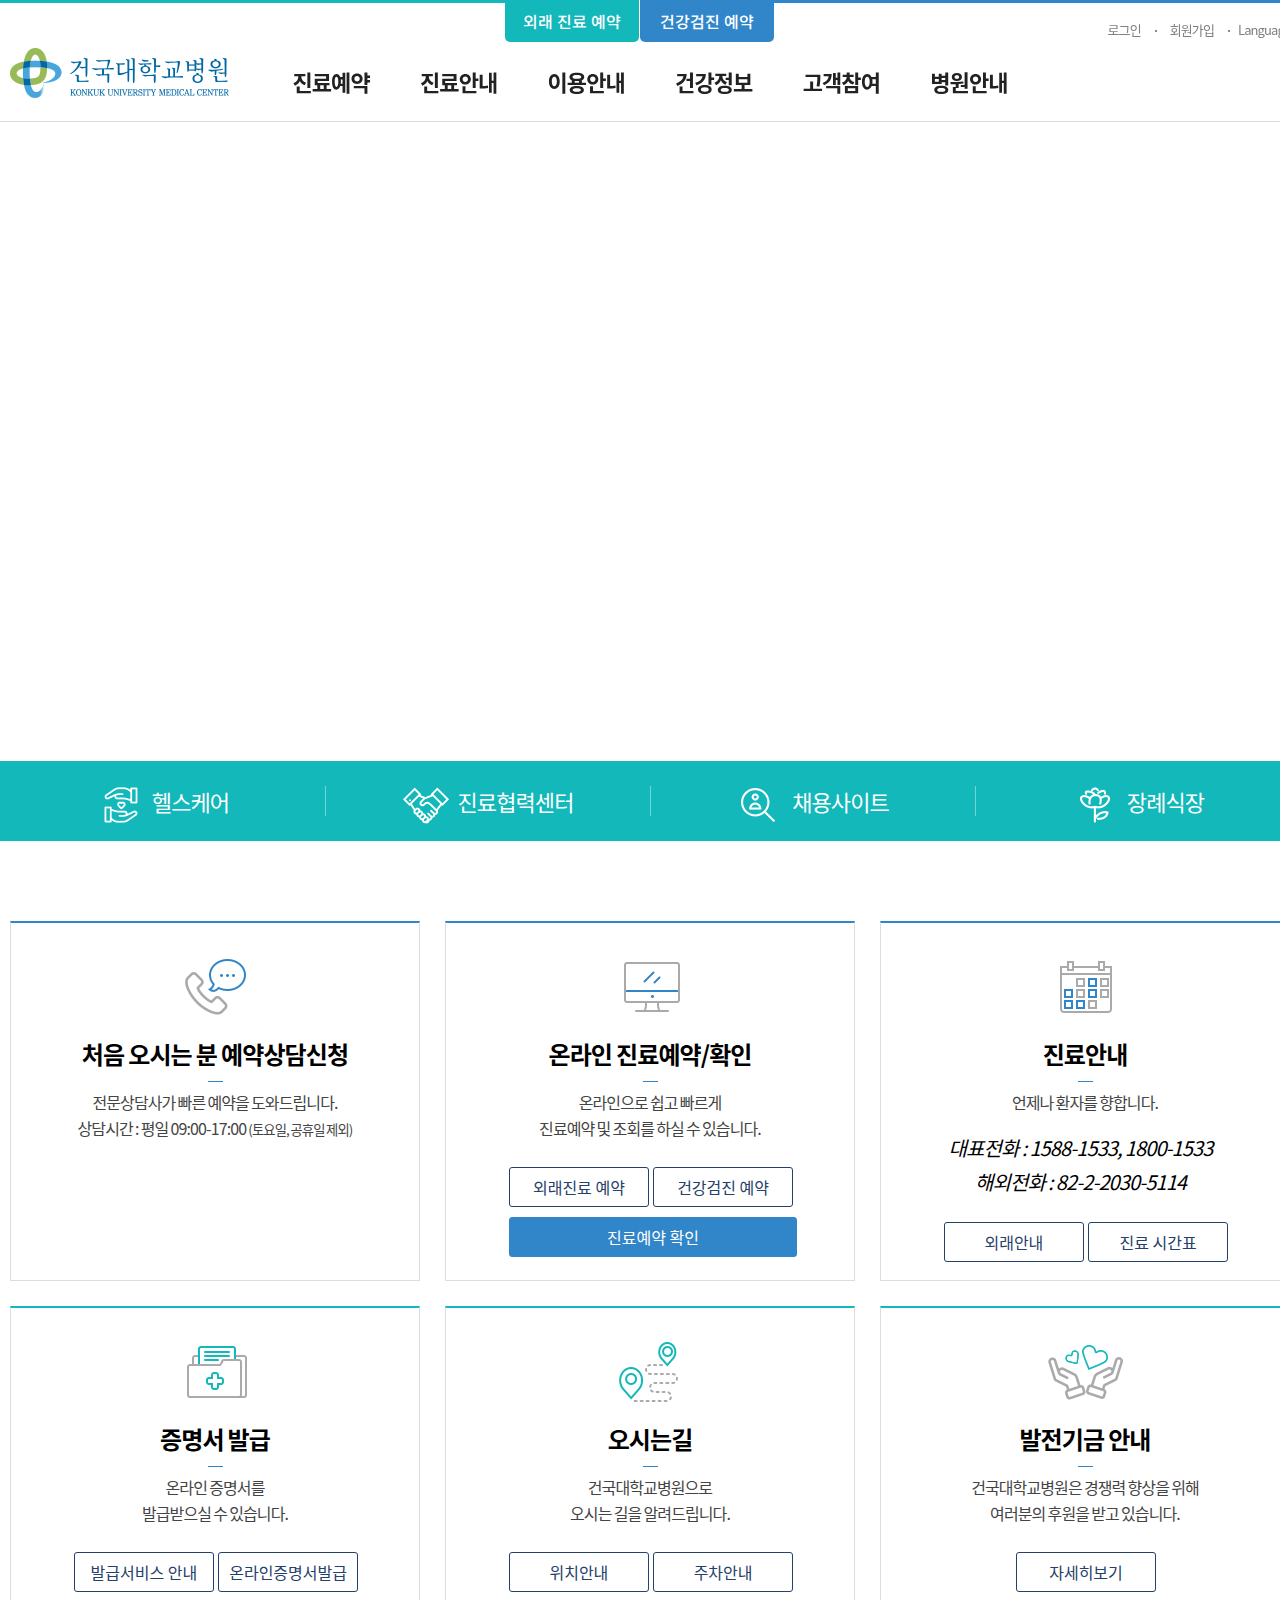
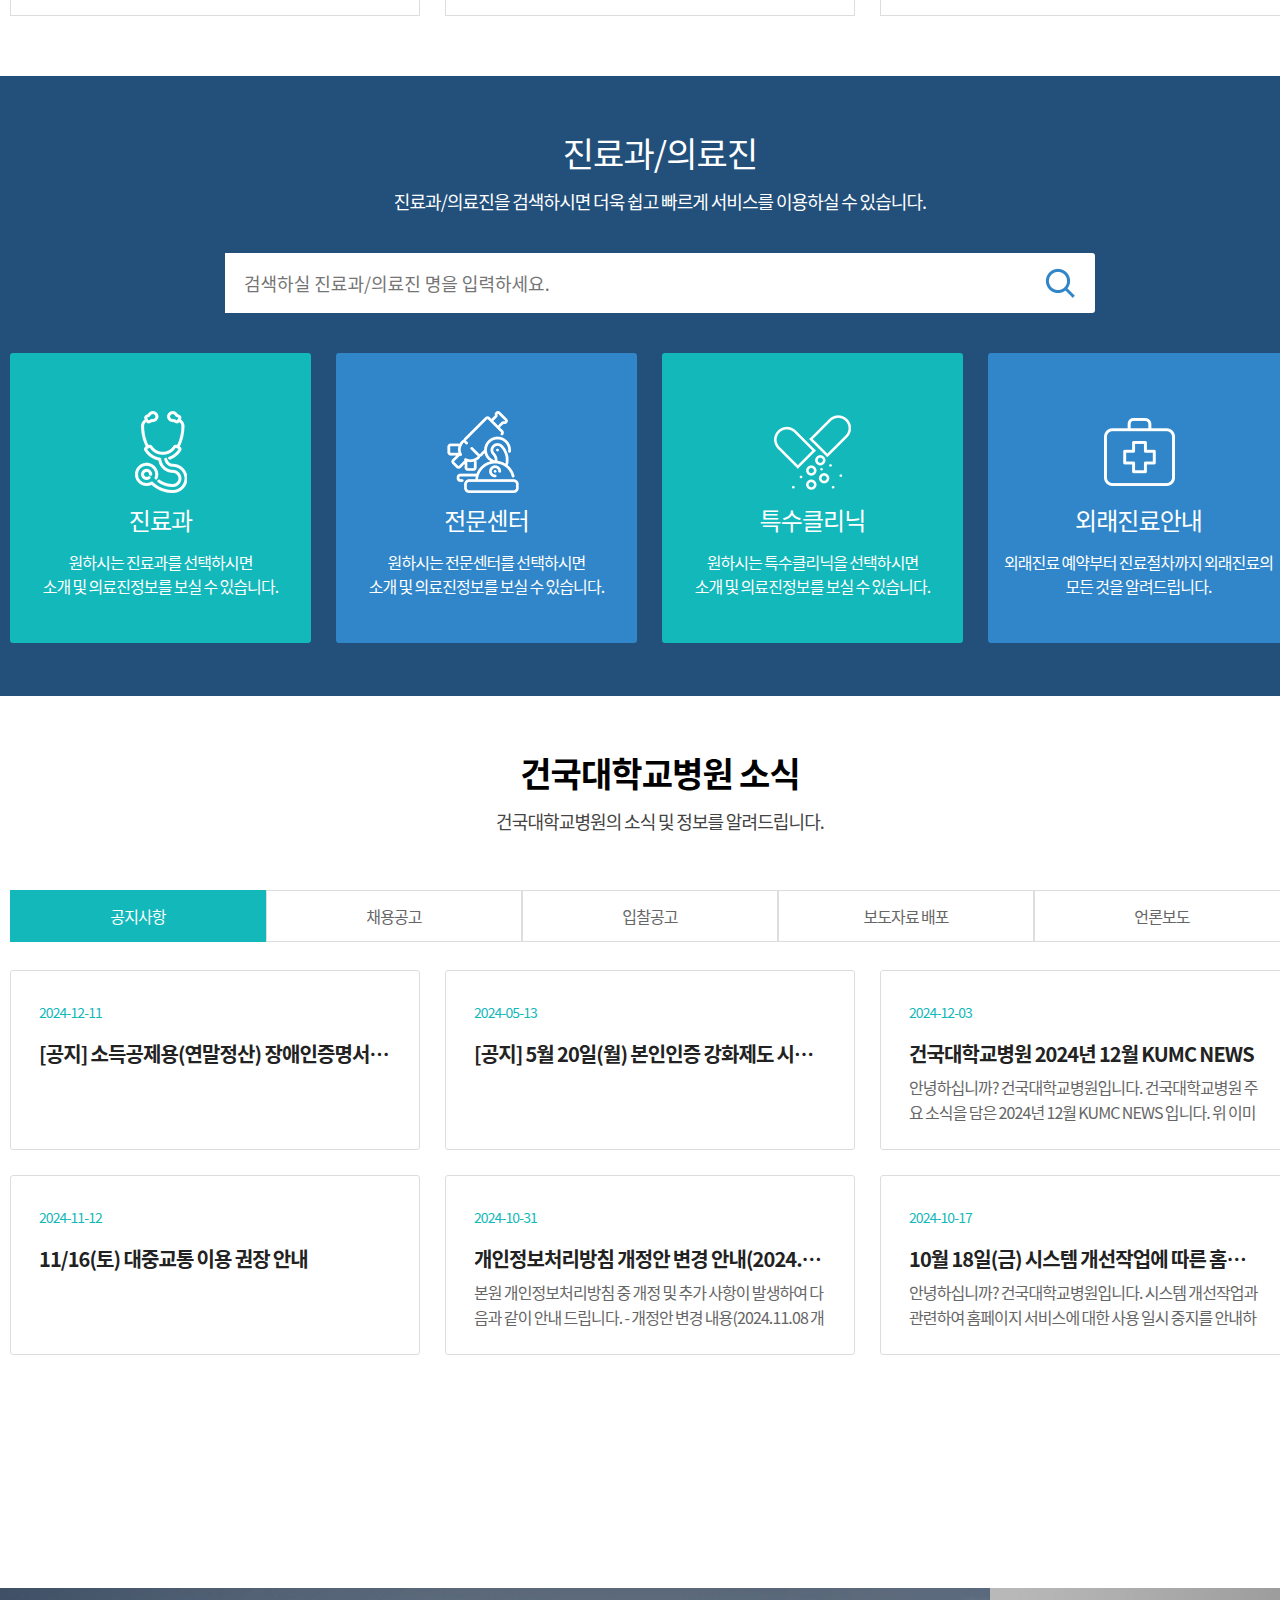
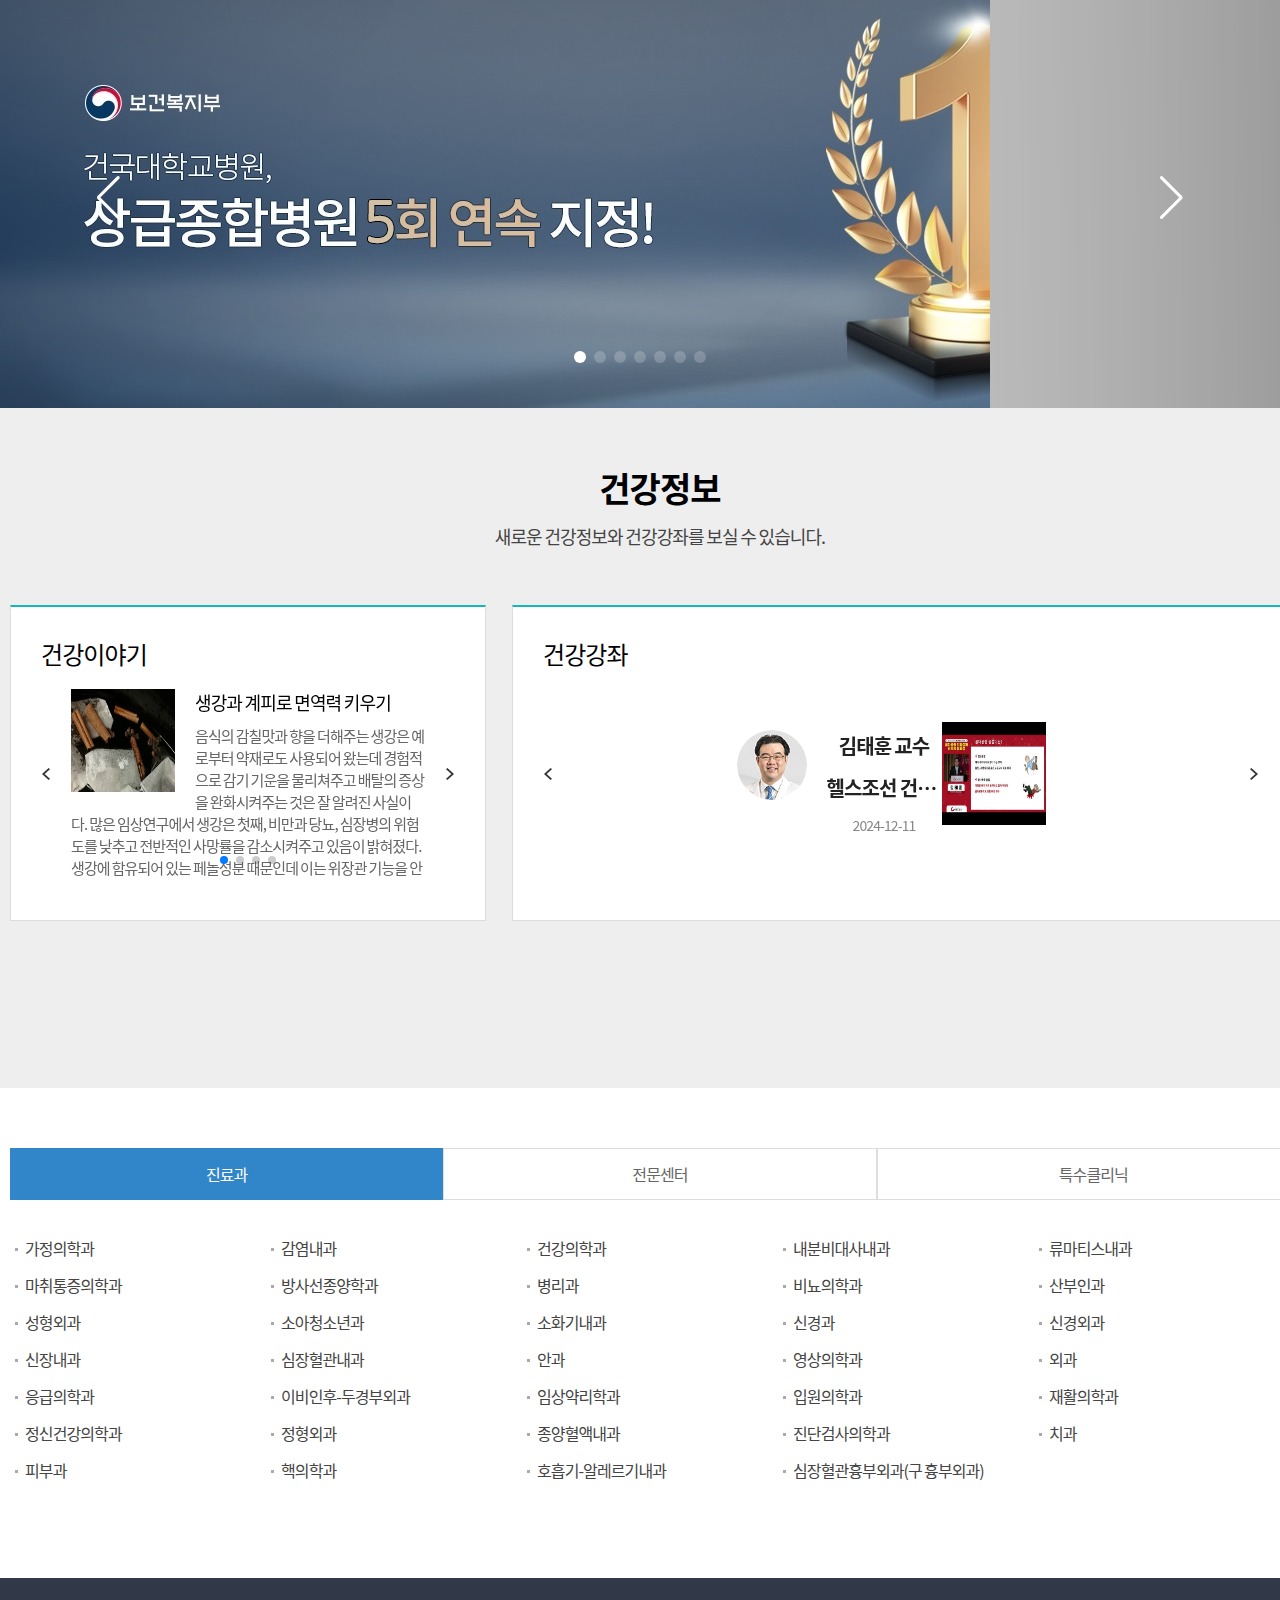
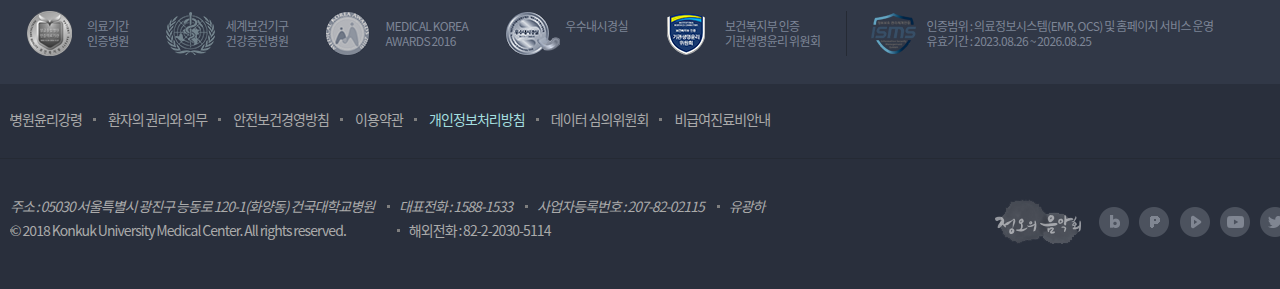
==== commit 677f534f: "건국대학교 health 스와이퍼 수정" ====
--- a/index.html
+++ b/index.html
@@ -382,9 +382,34 @@
                   <div class="swiper-slide">Slide 4</div>
                 </div>
                 <div class="swiper-pagination"></div>
-              </div>
-          </div>
-          <div class="box"></div>
+                <div class="btn-prev"></div>
+                <div class="btn-next"></div>
+              </div>
+          </div>
+          <div class="box">
+            <h3>건강강좌</h3>
+            <div class="swiper health-banner sec">
+              <div class="swiper-wrapper">
+                <div class="swiper-slide">
+                  <div class="user">
+                    <img src="./img/health-info/right-box/face.jpg" alt="김태훈교수">
+                    <strong>김태훈 교수</strong>
+                    <strong>헬스조선 건강똑똑 - 명의가 알려주는 골다공증 골절 위험과 올바른 관리 </strong>
+                    <p>2024-12-11</p>
+                  </div>
+                  <div class="video">
+                    <img src="./img/health-info/right-box/youtube.jpg" alt="유투브 썸네일">
+                  </div>
+                </div>
+                <!-- <div class="swiper-slide">Slide 2</div>
+                <div class="swiper-slide">Slide 3</div>
+                <div class="swiper-slide">Slide 4</div> -->
+              </div>
+              <!-- <div class="swiper-pagination"></div> -->
+              <div class="btn-prev"></div>
+              <div class="btn-next"></div>
+            </div>
+          </div>
         </div>
       </div>
     </div>
--- a/css/style.css
+++ b/css/style.css
@@ -380,7 +380,7 @@
   max-width: 1720px;
   height: 640px;
   margin: 0 auto;
-  background-color: wheat;
+
 }
 
 .mainvideo{
@@ -793,12 +793,7 @@
   align-items: center;
 }
 
-.swiper-slide img {
-  display: block;
-  width: 100%;
-  height: 100%;
-  object-fit: cover;
-}
+
 
 /* swiper custom */
 /* middle slider */
@@ -823,9 +818,6 @@
 .middle-banner.swiper .swiper-button-prev {
   left: 95px;
 }
-
-/* health slider */
-.health-banner.swiper{}
 
 /* #health-info */
 #health-info {
@@ -863,17 +855,18 @@
   margin-bottom: 15px;
   color: #000;
 }
-/* .swiper.health {
+/* health slider */
+.swiper.health-banner{
   position: relative;
   padding: 0 30px;
   box-sizing: border-box;
   height: 190px;
 }
-.swiper.health .swiper-slide {
+.swiper.health-banner .swiper-slide {
   width: 354px;
   height: 190px;
 }
-.swiper.health .swiper-slide a {
+.swiper.health-banner .swiper-slide a {
   color: #666;
   font-size: 15px;
   font-weight: 400;
@@ -882,20 +875,79 @@
   height: 190px;
   line-height: 1.47;
 }
-.swiper.health .swiper-slide img {
+.swiper.health-banner .swiper-slide img {
   float: left;
   margin: 0 20px 20px 0;
   width: 104px;
   height: 103px;
 }
-.swiper.health .swiper-slide strong {
+.swiper.health-banner .swiper-slide strong {
   color: #000;
   font-size: 18px;
   font-weight: 500;
   display: block;
   margin-bottom: 10px;
-} */
-
+} 
+.swiper.health-banner.sec{
+  position: relative;
+  padding: 0 30px;
+  box-sizing: border-box;
+  height: 190px;
+}
+.swiper.health-banner.sec .swiper-slide {
+  width: 640px;
+  height: 190px;
+  padding-right: 20px;
+}
+.swiper.health-banner.sec .swiper-slide .user {
+  float: left;
+  width: 205px;
+  text-align: center;
+}
+.swiper.health-banner.sec .swiper-slide .user img {
+  display: inline-block;
+    width: 70px;
+    height: 70px;
+    border-radius: 100%;
+}
+.swiper.health-banner.sec .swiper-slide .user strong {
+  color: #222;
+  font-size: 20px;
+  font-weight: 800;
+  overflow: hidden;
+  text-overflow: ellipsis;
+  word-break: break-all;
+  white-space: nowrap;
+  display: block;
+}
+.swiper.health-banner.sec .swiper-slide .user p {
+  color: #888;
+  font-size: 14px;
+}
+.swiper.health-banner .btn-prev {
+  overflow: hidden;
+  color: transparent;
+  text-indent: 100%;
+  white-space: nowrap;
+  position: absolute;
+  top: 70px;
+  width: 30px;
+  height: 30px;
+  cursor: pointer;
+  background: url('../img/health-info/spr_button_slide.png') no-repeat;
+}
+.swiper.health-banner .btn-next {
+  overflow: hidden;
+  color: transparent;
+  text-indent: 100%;
+  white-space: nowrap;
+  position: absolute;
+  top: 70px;
+  width: 30px;
+  height: 30px;
+  cursor: pointer;
+  background: url('../img/health-info/spr_button_slide.png') no-repeat;
+}
 /* footer */
 #footer {
   width: 100%;
--- a/css/icon_position.css
+++ b/css/icon_position.css
@@ -121,3 +121,13 @@
   background-position: -84px -229px;
   background-color: #292f3c;
 }
+
+/* health swiper prev next */
+.swiper.health-banner .btn-prev {
+  left: -10px;
+  background-position: 0 0;
+}
+.swiper.health-banner .btn-next {
+  right: -10px;
+  background-position: -32px 0;
+}